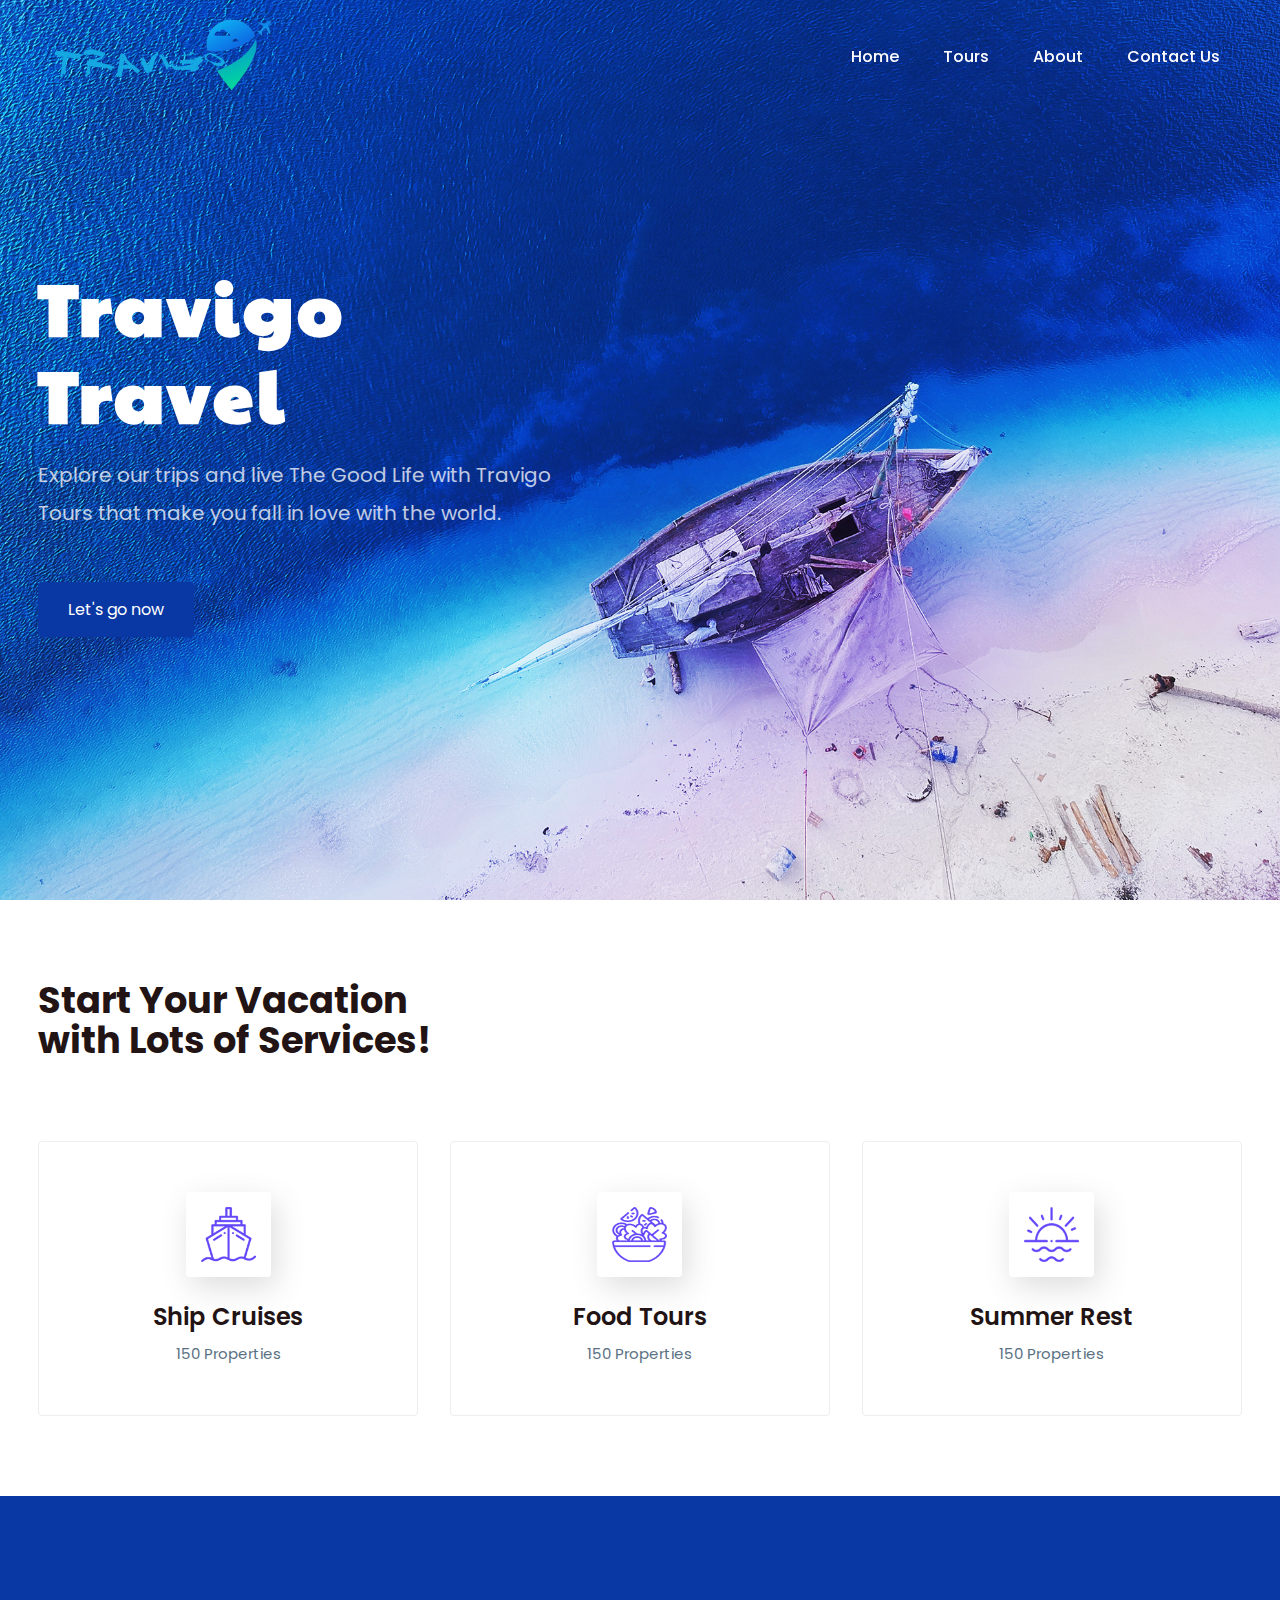
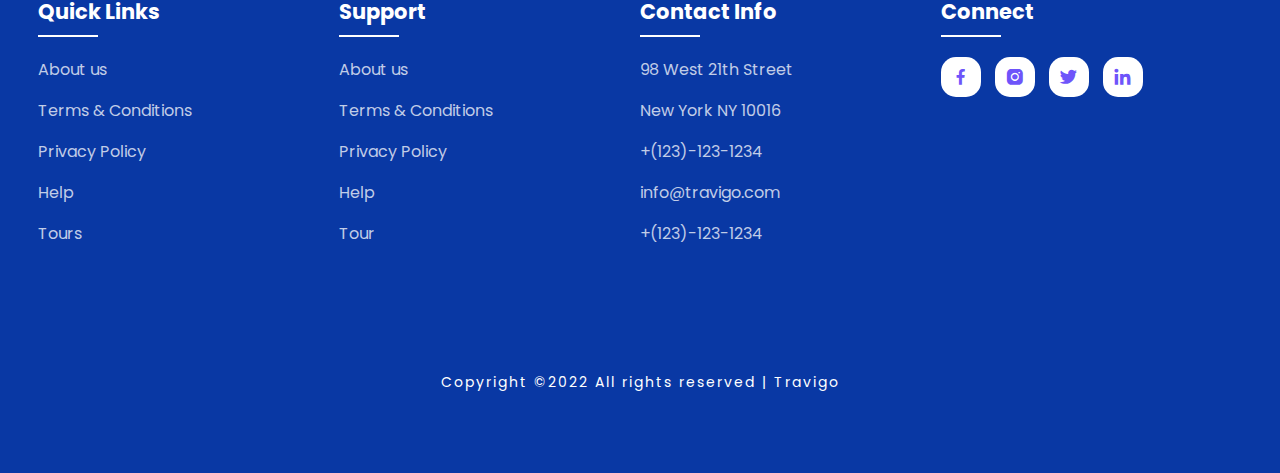
==== index.html @ 7133fb20 "test" ====
<!DOCTYPE html>
<html>
<head>
	<meta charset="utf-8">
	<meta name="viewport" content="width=device-width, initial-scale=1">
	<title>Travigo - Travel for everyone</title>
	<link rel="stylesheet" type="text/css" href="css/style.css">

	<link rel="stylesheet"
  href="https://unpkg.com/boxicons@latest/css/boxicons.min.css">

  <link rel="preconnect" href="https://fonts.googleapis.com">
  <link rel="preconnect" href="https://fonts.gstatic.com" crossorigin>
  <link href="https://fonts.googleapis.com/css2?family=Paytone+One&family=Poppins:wght@100;200;300;400;500;600;700;800;900&display=swap" rel="stylesheet">

</head>
<body>
	<!--header--->
	<header>
		<img src="img/charaf.png" alt="">
		<div class="bx bx-menu" id="menu-icon"></div>

		<ul class="navbar">
			<li><a href="index.html">Home</a></li>
			<li><a href="tours.html">Tours</a></li>
			<li><a href="about.html">About</a></li>
			<li><a href="contact.html">Contact Us</a></li>
		</ul>
	</header>

	<!--Home section--->
	<section class="home" id="home">
		<div class="home-text">
			<h1>Travigo <br> Travel</h1>
			<p>Explore our trips and live The Good Life with Travigo <br> Tours that make you fall in love with the world.</p>
			<a href="#" class="home-btn">Let's go now</a>
		</div>
	</section>

	<!--container--->
	<section class="container">
		<div class="text">
			<h2>Start Your Vacation <br> with Lots of Services!</h2>
		</div>

		<div class="row-items">
			<div class="container-box">
				<div class="container-img">
					<img src="img/trip1.png">
				</div>
				<h4>Ship Cruises</h4>
				<p>150 Properties</p>
			</div>

			<div class="container-box">
				<div class="container-img">
					<img src="img/trip2.png">
				</div>
				<h4>Food Tours</h4>
				<p>150 Properties</p>
			</div>

			<div class="container-box">
				<div class="container-img">
					<img src="img/trip3.png">
				</div>
				<h4>Summer Rest</h4>
				<p>150 Properties</p>
			</div>

		</div>
	</section>
	
	<!--footer--->
	<section id="contact">
		<div class="footer">
			<div class="main">
				<div class="list">
					<h4>Quick Links</h4>
					<ul>
						<li><a href="#">About us</a></li>
						<li><a href="#">Terms & Conditions</a></li>
						<li><a href="#">Privacy Policy</a></li>
						<li><a href="#">Help</a></li>
						<li><a href="#">Tours</a></li>
					</ul>
				</div>

				<div class="list">
					<h4>Support</h4>
					<ul>
						<li><a href="#">About us</a></li>
						<li><a href="#">Terms & Conditions</a></li>
						<li><a href="#">Privacy Policy</a></li>
						<li><a href="#">Help</a></li>
						<li><a href="#">Tour</a></li>
					</ul>
				</div>

				<div class="list">
					<h4>Contact Info</h4>
					<ul>
						<li><a href="#">98 West 21th Street</a></li>
						<li><a href="#">New York NY 10016</a></li>
						<li><a href="#">+(123)-123-1234</a></li>
						<li><a href="#">info@travigo.com</a></li>
						<li><a href="#">+(123)-123-1234</a></li>
					</ul>
				</div>

				<div class="list">
					<h4>Connect</h4>
					<div class="social">
						<a href="#"><i class='bx bxl-facebook' ></i></a>
						<a href="#"><i class='bx bxl-instagram-alt' ></i></a>
						<a href="#"><i class='bx bxl-twitter' ></i></a>
						<a href="#"><i class='bx bxl-linkedin' ></i></a>
					</div>
				</div>
			</div>
		</div>

		<div class="end-text">
			<p>Copyright ©2022 All rights reserved | Travigo</p>
		</div>
	</section>

	<!--link to js--->
	<script type="text/javascript" src="js/script.js"></script>

</body>
</html>
---- css/style.css ----
*{
	padding: 0;
	margin: 0;
	box-sizing: border-box;
	font-family: 'Poppins', sans-serif;
	text-decoration: none;
	list-style: none;
	scroll-behavior: smooth;
}
/*style form*/
/* From Uiverse.io by ClawHack1 */ 
.contact-form {
	background-color: #f2f2f2;
	padding: 20px;
	border-radius: 10px;
  }
  
  .contact-form label {
	color: black;
  }
  
  .contact-form .heading {
	font-size: 24px;
	color: black;
	;
	margin-bottom: 12px;
	font-weight: bold;
	display: block;
  }
  
  .contact-form form {
	display: flex;
	flex-direction: column;
  }
  
  .contact-form label {
	margin-bottom: 10px;
  }
  
  textarea {
	resize: none;
	height: 80px;
	width: 200px;
  }
  
  .contact-form input, .contact-form textarea {
	padding: 10px;
	border: none;
	border-radius: 5px;
	margin-bottom: 20px;
  }
  
  .contact-form input:focus, .contact-form textarea:focus {
	outline: none;
	box-shadow: 0 0 5px #ff6384;
	transform: scale(1.05);
	transition: transform 0.3s ease-in-out;
  }
  
  .contact-form button[type="submit"] {
	background-color:#0938A4;
	color: #fff;
	border: none;
	border-radius: 5px;
	padding: 10px 20px;
	font-size: 16px;
	cursor: pointer;
  }
  
  .contact-form button[type="submit"]:hover {
	transform: scale(1.1);
	transition: transform 0.3s ease-in-out;
  }
  .test{
	background-color: #03C5AC;
  }
/*end*/
:root{
	--bg-color: #fff;
	--text-color: #221314;
	--second-color: #5a7184;
	--main-color: #6e54fa;
	--big-font: 6rem;
	--h2-font: 3rem;
	--p-font: 1.1rem;
}
body{
	background: var(--bg-color);
	color: var(--text-color);
}

header{
	position: fixed;
	top: 0;
	right: 0;
	width: 100%;
	z-index: 1000;
	display: flex;
	align-items: center;
	justify-content: space-between;
	background: transparent;
	padding: 30px 18%;
	transition: ease .40s;
}
.logo{
	font-size: 35px;
	font-weight: 600;
	letter-spacing: 1px;
	color: var(--bg-color);
}
.navbar{
	display: flex;
}
.navbar a{
	color: var(--bg-color);
	font-size: var(--p-font);
	font-weight: 500;
	padding: 10px 22px;
	border-radius: 4px;
	transition: ease .40s;
}
.navbar a:hover{
	background: var(--bg-color);
	color: var(--text-color);
	box-shadow: 5px 10px 30px rgb(85 85 85 / 20%);
	border-radius: 4px;
}
#menu-icon{
	color: var(--bg-color);
	font-size: 35px;
	z-index: 10001;
	cursor: pointer;
	display: none;
}

section{
	padding: 80px 18%;
}
.home{
	position: relative;
	width: 100%;
	height: 100vh;
	background: url(../img/background.jpg);
	background-size: cover;
	background-position: center;
	display: grid;
	grid-template-columns: repeat(1, 1fr);
	align-items: center;
}
.home-text h1{
	font-size: var(--big-font);
	line-height: 1.2;
	color: var(--bg-color);
	font-family: 'Paytone One', sans-serif;
	letter-spacing: 4px;
	margin-bottom: 20px;
}
.home-text p{
	color: #ffffffbf;
	font-size: 20px;
	font-weight: 400;
	line-height: 38px;
	margin-bottom: 50px;
}
.home-btn{
	display: inline-block;
	font-size: 16px;
	padding: 15px 30px;
	background: #0938A4;
	color:#FFFFFF;
	border-radius: 4px;
	transition: ease .40s;
}
.home-btn:hover{
	background: var(--bg-color);
	transform: scale(1.1);
}
header.sticky{
	background: var(--bg-color);
	padding: 10px 18%;
	box-shadow: rgba(33,35,38, 0.1) 0px 10px 10px -10px;
}
.sticky .logo{
	color: var(--text-color);
}
.sticky .navbar a{
	color: var(--text-color);
} 

.text h2{
	font-size: var(--h2-font);
	line-height: 1.1;
}
.row-items{
	display: grid;
	grid-template-columns: repeat(auto-fit, minmax(250px, auto));
	grid-gap: 2rem;
	align-items: center;
	text-align: center;
	margin-top: 5rem;
}
.container-box{
	background: var(--bg-color);
	border: 1px solid #f0eded;
	padding: 50px 10px;
	border-radius: 4px;
	transition: all 1s ease 0s;
	cursor: pointer;
}
.container-img img{
	height: 85px;
	width: 85px;
	padding: 15px;
	background: var(--bg-color);
	box-shadow: 5px 10px 30px rgb(85 85 85 / 20%);
	border-radius: 4px;
	margin-bottom: 15px;
	cursor: pointer;
}
.container-img-b img{
	width: 100%;
	background: var(--bg-color);
	box-shadow: 5px 10px 30px rgb(85 85 85 / 20%);
	border-radius: 4px;
	margin-bottom: 15px;
	cursor: pointer;
}
.container-box h4{
	font-size: 24px;
	font-weight: 600;
	margin-bottom: 8px;
}
.container-box p{
	font-size: 15px;
	color: var(--second-color);
}
.container-box:hover{
	box-shadow: 5px 30px 56.1276px rgb(55 55 55 / 12%);
	border: 1px solid transparent;
	transform: translateY(-3px);
}

.title{
	text-align: center;
}
.title h2{
	font-size: var(--h2-font);
	line-height: 1.2;
}
.package-content{
	display: grid;
	grid-template-columns: repeat(auto-fit, minmax(200px, auto));
	grid-gap: 2rem;
	align-items: center;
	margin-top: 5rem;
}
.thum{
	position: relative;
	transition: all .3s cubic-bezier(.445,.05,.55,.95);
	will-change: filter;
	cursor: pointer;
}
.thum img{
	width: 100%;
	height: auto;
}
.thum h3{
	position: absolute;
	font-size: 30px;
	font-weight: 600;
	text-align: right;
	color: var(--bg-color);
	top: 36px;
	right: 40px;
}
.dest-content{
	display: flex;
	flex-wrap: wrap;
	align-items: center;
	justify-content: space-between;
	padding-top: 24px;
}
.stars i{
	color: var(--main-color);
	font-size: 20px;
}
.location h4{
	font-size: 24px;
	font-weight: 600;
	margin-bottom: 8px;
}
.location p{
	font-size: 15px;
	color: var(--second-color);
}
.thum:hover{
	filter: brightness(100%) hue-rotate(45deg);
	transform: scale(1.04);
}

.destination-content{
	display: grid;
	grid-template-columns: repeat(auto-fit, minmax(340px, auto));
	grid-gap: 2rem;
	align-items: center;
	margin-top: 5rem;
}
.col-content, .blog-content{
	position: relative;
}
.col-content img, .blog-content img{
	width: 100%;
	height: 500px;
	object-fit: cover;
	border-radius: 15px;
	filter: brightness(80%);
	transition: all .3s cubic-bezier(.495,.05,.55,.95);
	will-change: filter;
}
.col-content h5{
	position: absolute;
	font-size: 22px;
	font-weight: 500;
	color: var(--bg-color);
	left: 15px;
	bottom: 60px;
}
.blog-content h5{
	position: absolute;
	font-size: 22px;
	font-weight: 500;
	color: var(--bg-color);
	left: 15px;
	bottom: 100px;
}
.col-content p, .blog-content p{
	position: absolute;
	font-size: 15px;
	color: var(--bg-color);
	left: 15px;
	bottom: 30px;
	letter-spacing: 2px;
}
.col-content img:hover{
	filter: brightness(100%) hue-rotate(45deg);
	transform: scale(1.04);
	cursor: pointer;
}
.blog-content img:hover{
	-webkit-filter: brightness(30%);
    -webkit-transition: all 1s ease;
    -moz-transition: all 1s ease;
    -o-transition: all 1s ease;
    -ms-transition: all 1s ease;
    transition: all 1s ease;
	cursor: pointer;
}

.newsletter{
	display: flex;
	flex-wrap: wrap;
	align-items: center;
	justify-content: space-between;
	grid-gap: 3rem;
}
.news-text h2{
	font-size: var(--h2-font);
	margin-bottom: 5px;
}
.news-text p{
	font-size: var(--p-font);
	color: var(--second-color);
	line-height: 30px;
}
.newsletter form{
	max-width: 100%;
	width: 450px;
	position: relative;
}
 .newsletter form input:first-child{
	display: inline-block;
	width: 100%;
	padding: 20px 150px 20px 30px;
	box-shadow: 5px 10px 30px rgb(85 85 85 / 20%);
	outline: none;
	border: none;
	border-radius: 15px;
}
.newsletter form input:last-child{
	display: inline-block;
	position: absolute;
	outline: none;
	border: none;
	padding: 14px 30px;
	border-radius: 15px;
	background: var(--main-color);
	color: var(--bg-color);
	top: 6px;
	right: 6px;
	cursor: pointer;
} 
/* .send form{
	display: inline-block;
	width: 100%;
	padding: 20px 150px 20px 30px;
	box-shadow: 5px 10px 30px rgb(85 85 85 / 20%);
	outline: none;
	border: none;
	border-radius: 15px;
} */

#contact{
	background:#0938A4;
}
.main{
	display: flex;
	flex-wrap: wrap;
}
.footer{
	padding: 20px 0;
}
.list{
	width: 25%;
}
.list h4{
	font-size: 21px;
	color: var(--bg-color);
	margin-bottom: 30px;
	position: relative;
}
.list h4::before{
	content: "";
	position: absolute;
	height: 2px;
	width: 60px;
	left: 0;
	bottom: -10px;
	background: var(--bg-color);
}
.list ul li:not(last-child) {
	margin-bottom: 16px;
}
.list ul li a{
	color: #ffffffbf;
	font-size: var(--p-font);
	display: block;
	transition: .3s;
}
.list ul li a:hover{
	color: var(--bg-color);
	transform: translateX(14px);
}
.list .social a{
	height: 40px;
	width: 40px;
	background: var(--bg-color);
	color: var(--main-color);
	display: inline-flex;
	align-items: center;
	justify-content: center;
	font-size: 21px;
	border-radius: 15px;
	transition: .3s;
	margin-right: 10px;
}
.list .social a:hover{
	transform: scale(1.1);
}
.end-text{
	text-align: center;
	padding-top: 90px;
}
.end-text p{
	color: var(--bg-color);
	font-size: 14px;
	letter-spacing: 2px;
}

@media (max-width: 1400px){
	header{
		padding: 17px 3%;
		transition: .2s;
	}
	header.sticky{
		padding: 10px 3%;
		transition: .2s;
	}
	section{
		padding: 80px 3%;
		transition: .2s;
	}
	:root{
		--big-font: 4.5rem;
	  --h2-font: 2.3rem;
	  --p-font: 1rem;
	  transition: .2s;
	}
}

@media (max-width: 1040px){
	#menu-icon{
		display: block;
	}
	.stick #menu-icon{
		color: var(--text-color);
	}
	.home{
		height: 88vh;
	}
	.navbar{
		position: absolute;
		top: 0;
		right: -100%;
		width: 270px;
		height: 120vh;
		background: #1067cc;
		display: flex;
		flex-direction: column;
		align-items: center;
		padding: 150px 30px;
		transition: 0.5s all;
	}
	.navbar a{
		display: block;
		margin: 1.2rem 0;
	}
	.sticky .navbar a{
		color: var(--bg-color);
	}
	.navbar a:hover{
		color: var(--text-color);
	}
	.open{
		right: 0;
	}
	.list{
		width: 50%;
		margin-bottom: 12px;
	}
}

@media (max-width: 575px){
	.list{
		width: 100%;
	}
	.newsletter form{
		width: 350px;
	}
	:root{
		--big-font: 3.8rem;
	  --h2-font: 1.8rem;
	  transition: .2s;
	}
	.text{
		text-align: center;
	}
	.home{
		height: 85vh;
		transition: .2s;
	}
}
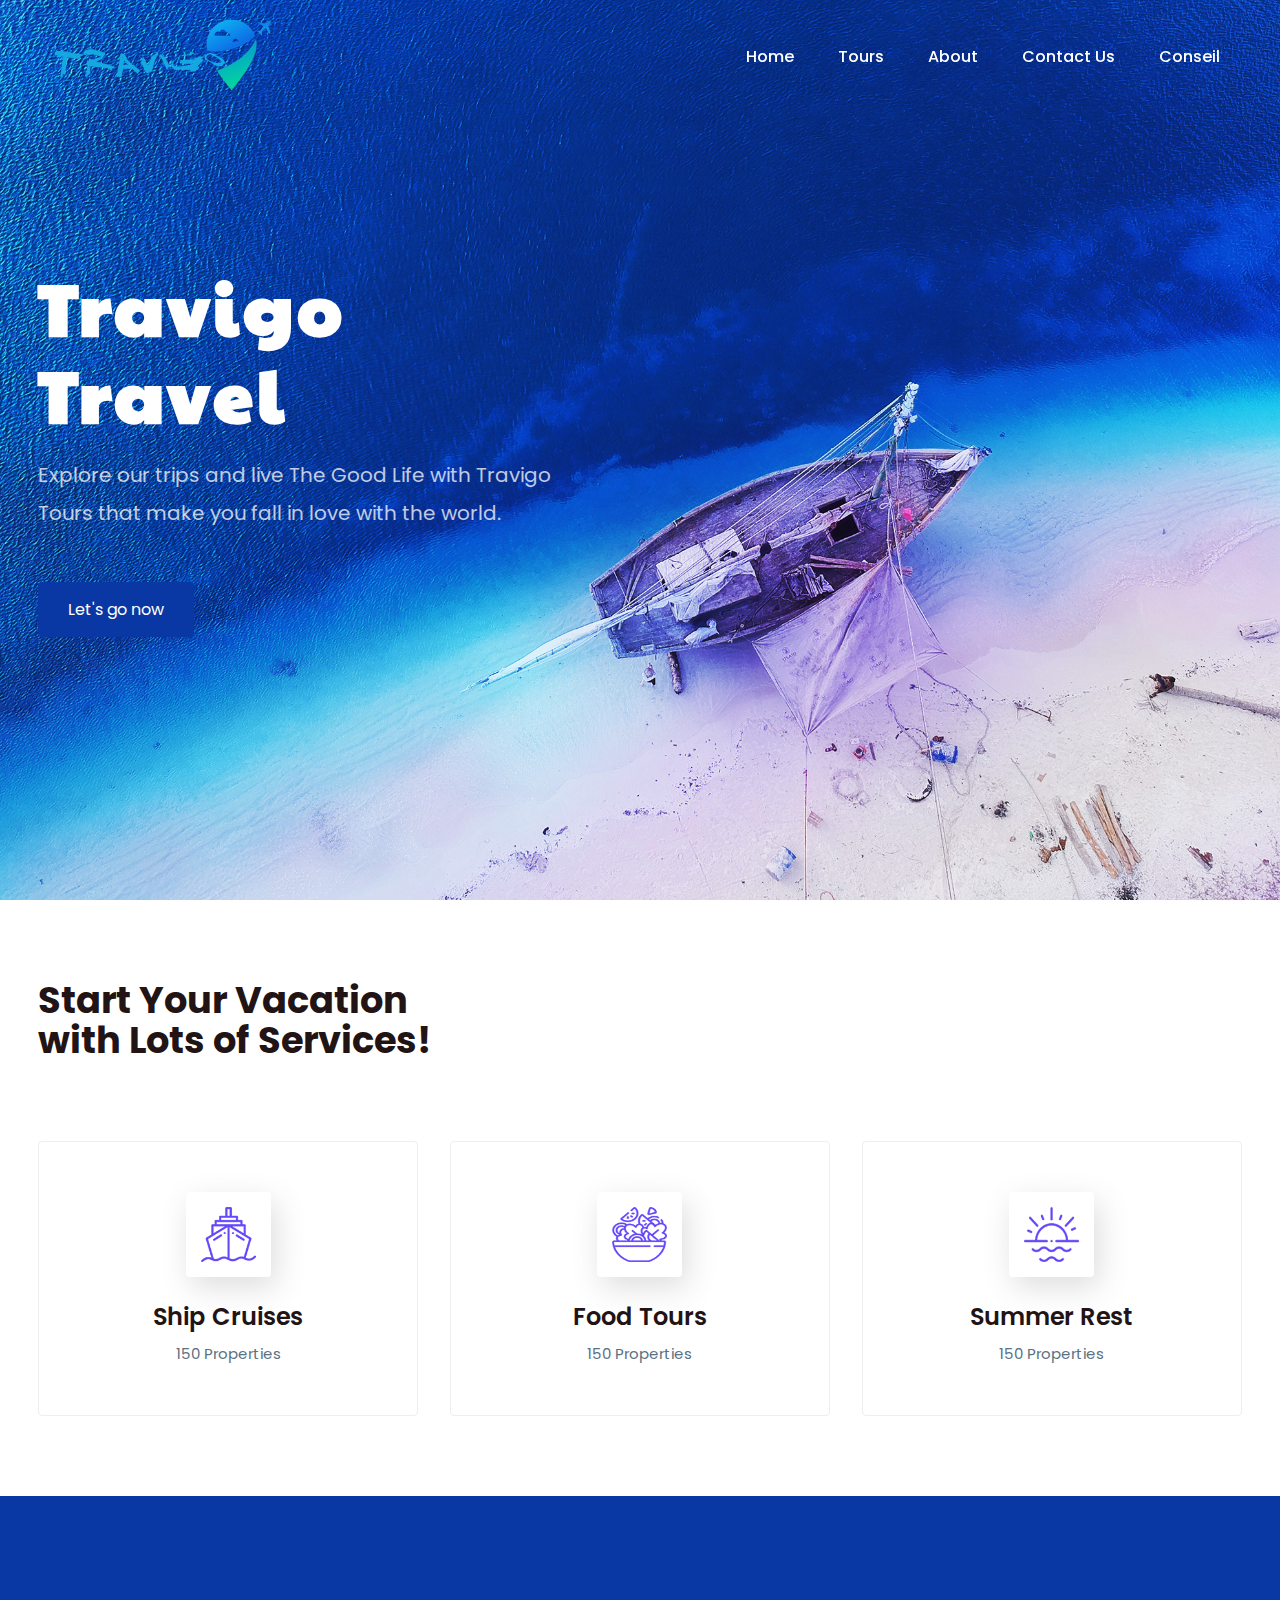
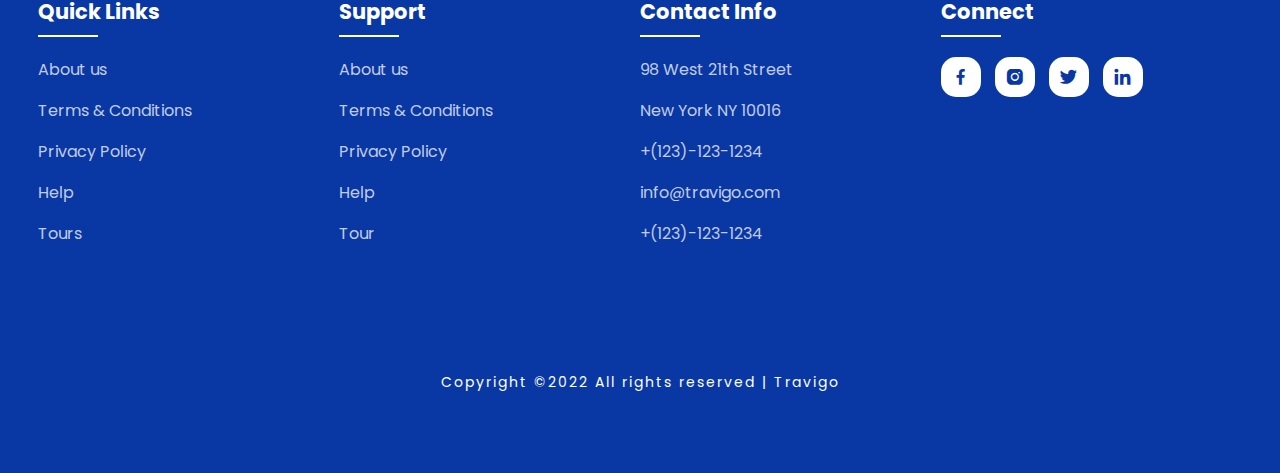
==== commit bb876f02: "new website" ====
--- a/index.html
+++ b/index.html
@@ -25,6 +25,7 @@
 			<li><a href="tours.html">Tours</a></li>
 			<li><a href="about.html">About</a></li>
 			<li><a href="contact.html">Contact Us</a></li>
+			<li><a href="conseil.html">Conseil</a></li>
 		</ul>
 	</header>
 
--- a/css/style.css
+++ b/css/style.css
@@ -13,6 +13,7 @@
 	background-color: #f2f2f2;
 	padding: 20px;
 	border-radius: 10px;
+	width: 600px;
   }
   
   .contact-form label {
@@ -48,6 +49,7 @@
 	border: none;
 	border-radius: 5px;
 	margin-bottom: 20px;
+	width: 450px;
   }
   
   .contact-form input:focus, .contact-form textarea:focus {
@@ -454,7 +456,7 @@
 	height: 40px;
 	width: 40px;
 	background: var(--bg-color);
-	color: var(--main-color);
+	color: #0938A4;
 	display: inline-flex;
 	align-items: center;
 	justify-content: center;
@@ -558,4 +560,89 @@
 		height: 85vh;
 		transition: .2s;
 	}
+}
+.conseil{
+	margin: 50px;
+	
+}
+.conseil h1{
+	display: flex;
+	justify-content: center;
+	text-align: center;
+    color: #000000;
+
+}
+.conseil-r {
+	display: flex;
+	justify-content: center;
+	align-items: center;
+    flex-direction: row;
+	justify-content:space-evenly;
+	margin-top: 50px;
+	margin-bottom: 30px;
+	display: flex;
+    margin: 40px 0;
+}
+.vaccinations{
+	display: flex;
+	justify-content: center;
+	align-items: center;
+    flex-direction: row;
+	justify-content:space-evenly;
+	background-color: #fff;
+	border: 1px solid #0d4e8f;
+	border-radius: 8px;
+	padding: 15px;
+	box-shadow: 0 2px 5px rgba(0, 0, 0, 0.1);
+	width: 100%;
+}
+dt {
+    font-weight: bold;
+	color:#0a578a;
+	border: 1px solid #0d4e8f;
+	background-color: rgb(112, 173, 194, 0.3);
+	padding: 15px;
+	border-radius: 5px;
+	justify-content: space-around;
+}
+
+dl {
+    margin: 5px;
+}
+.document-list li{
+	background-color: #0a578a;
+	margin: 5px 0;
+	padding: 10px;
+	border-radius: 5px;
+}
+.document-list {
+    list-style: none;
+    padding: 0;
+    text-align: center;
+}
+.conseil {
+    margin: 50px;
+    background-color: #f9f9f9;
+    border-radius: 10px;
+    padding: 20px;
+    box-shadow: 0 2px 10px rgba(0, 0, 0, 0.1);
+	border: 1px solid #0d4e8f;
+	background-color: #f2f2f2; /* Couleur de fond */
+    padding: 10px; /* Espacement intérieur */
+    border-radius: 5px; /* Coins arrondis */
+    color: darkblue;
+}
+.conseil-r div{
+
+}
+.vaccinations dt {
+	color: #0a578a;
+	border: 1px solid #0d4e8f;
+	background-color: rgb(112, 173, 194, 0.3);
+	padding: 15px;
+	border-radius: 5px;
+	justify-content: space-around;
+}
+.conseil-r dt{
+	color: #0a578a;
 }